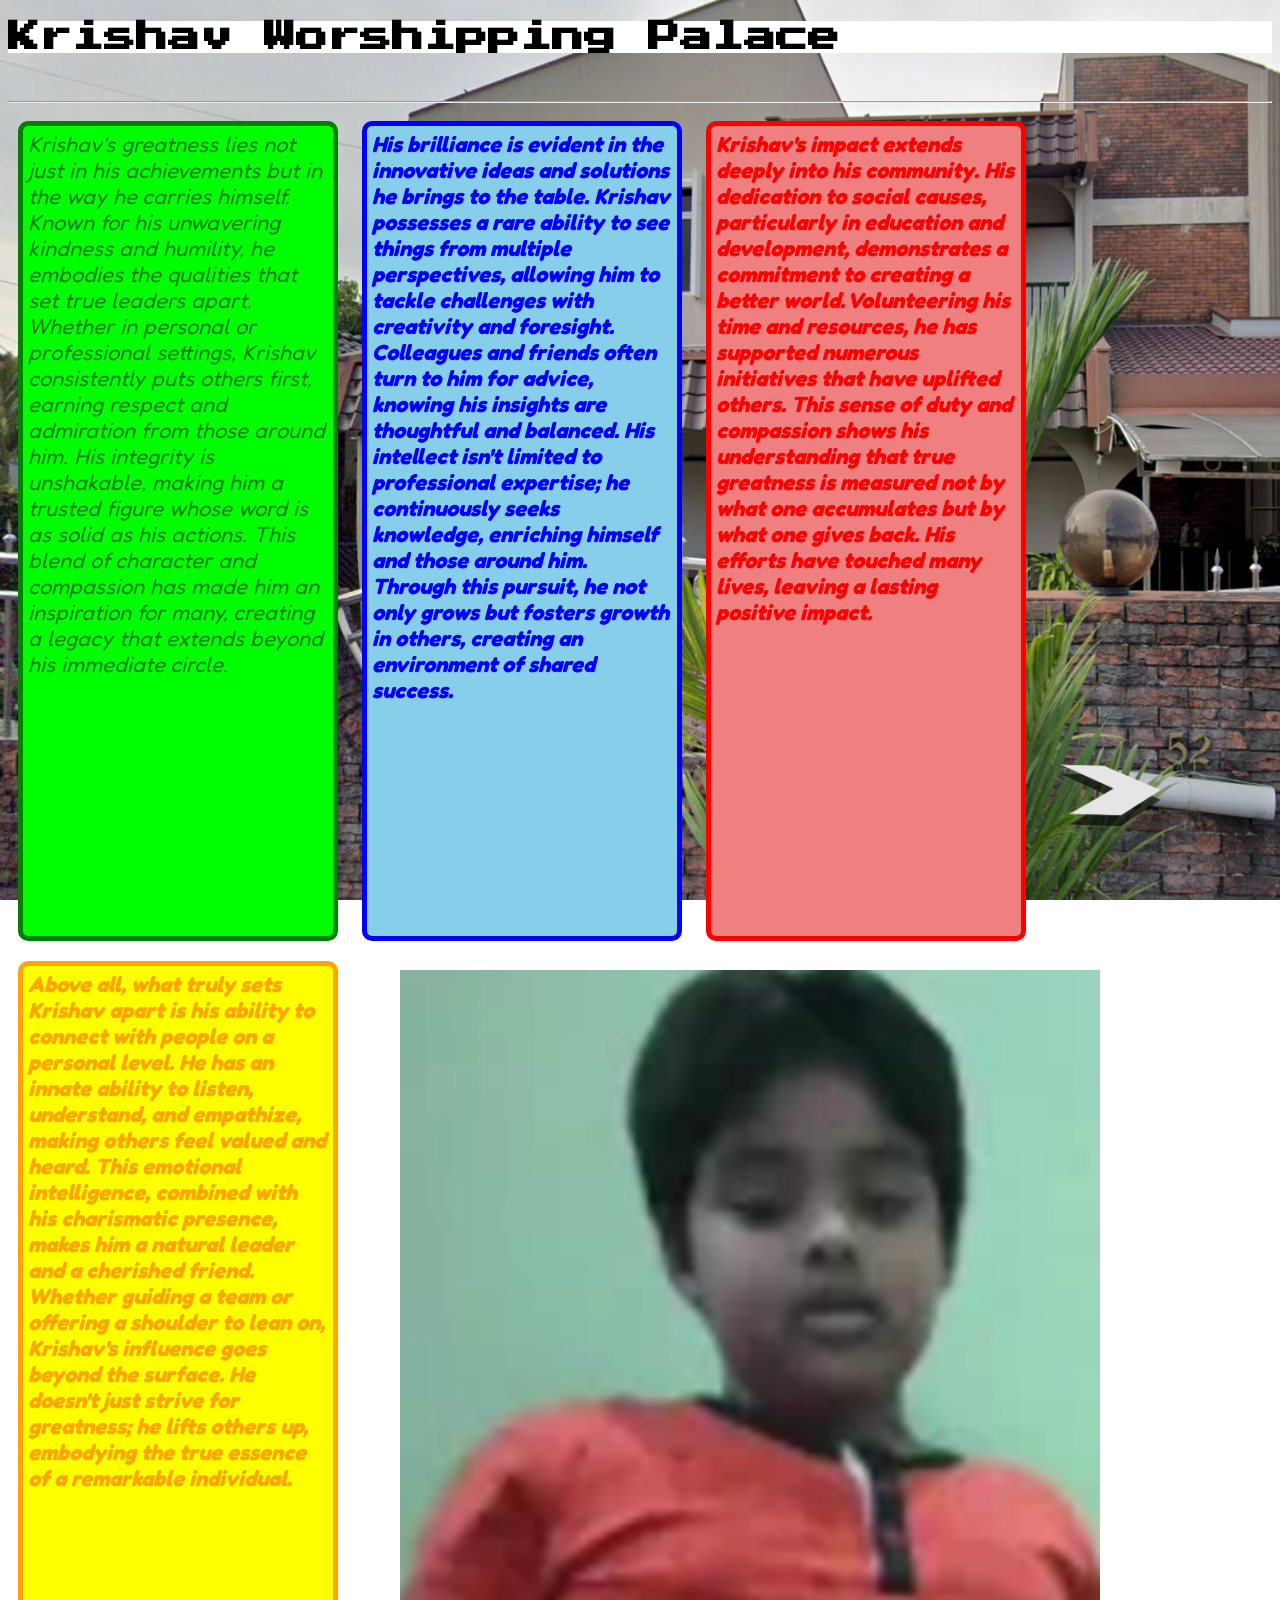
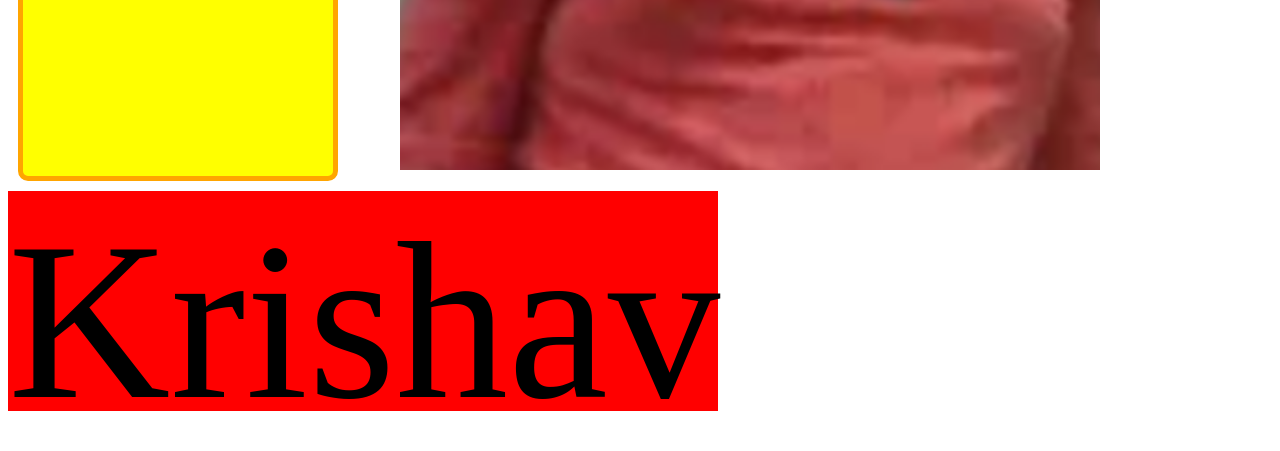
==== index.html @ ddb909aa "Add files via upload" ====
<!DOCTYPE html>

<html>
    <head>
        <title>Krishav Worshipping</title>
        <link rel="stylesheet" href="format.css"> 
        <link rel="stylesheet" href="https://fonts.googleapis.com/css2?family=Fredoka+One&display=swap">
        <link href="https://fonts.googleapis.com/css2?family=Open+Sans:ital,wght@0,300..800;1,300..800&family=Press+Start+2P&display=swap" rel="stylesheet">
    </head>
    <body>
        <h1><b>Krishav </b>Worshipping Palace</h1>
        <br>
        <hr>
        <div id="page1">Krishav's greatness lies not just in his achievements but in the way he carries himself. Known for his unwavering kindness and humility, he embodies the qualities that set true leaders apart. Whether in personal or professional settings, Krishav consistently puts others first, earning respect and admiration from those around him. His integrity is unshakable, making him a trusted figure whose word is as solid as his actions. This blend of character and compassion has made him an inspiration for many, creating a legacy that extends beyond his immediate circle.</div>
        <div id="page2">His brilliance is evident in the innovative ideas and solutions he brings to the table. Krishav possesses a rare ability to see things from multiple perspectives, allowing him to tackle challenges with creativity and foresight. Colleagues and friends often turn to him for advice, knowing his insights are thoughtful and balanced. His intellect isn't limited to professional expertise; he continuously seeks knowledge, enriching himself and those around him. Through this pursuit, he not only grows but fosters growth in others, creating an environment of shared success.</div>
        <div id="page3">Krishav's impact extends deeply into his community. His dedication to social causes, particularly in education and development, demonstrates a commitment to creating a better world. Volunteering his time and resources, he has supported numerous initiatives that have uplifted others. This sense of duty and compassion shows his understanding that true greatness is measured not by what one accumulates but by what one gives back. His efforts have touched many lives, leaving a lasting positive impact.</div>
        <div id="page4">Above all, what truly sets Krishav apart is his ability to connect with people on a personal level. He has an innate ability to listen, understand, and empathize, making others feel valued and heard. This emotional intelligence, combined with his charismatic presence, makes him a natural leader and a cherished friend. Whether guiding a team or offering a shoulder to lean on, Krishav's influence goes beyond the surface. He doesn't just strive for greatness; he lifts others up, embodying the true essence of a remarkable individual.</div>
        <br>
        <a href="https://www.youtube.com/watch?v=xoi_HbmPltM&pp=ygUVa3Jpc2hhdiB2aW5heSBzcmlkaGFy" target="_blank">
            <img id="page5" src="Screenshot 2024-12-01 211000.png" alt="Krishav Picture" title="Krishav is so good.">
        </a>
        <div id="box1">Krishav</div> 
    </body>
</html>
---- format.css ----
body {
    background-image: url("Screenshot\ 2024-12-01\ 181905.png");
    background-repeat: no-repeat;
    background-attachment: fixed;
    background-size: cover;
}

h1 {
    color: black;
    font-family: "press Start 2P", sans-serif;
    background-color: white;
}

p {
    background-color: grey;
    color: white;
}

#page1, #page2, #page3, #page4{
    display:inline-flex ;
    background-color: lime;
    color: green;
    font-family: "Fredoka One", cursive, sans-serif;
    font-style: italic;
    font-size: 22px;
    border-style: outset;
    border-width: 5px;
    border-color: gold;
    border-radius: 10px;
    padding: 5px;
    border: 5px solid;
    width: 300px; /* Adjust width as needed */
    height: 800px;
    margin: 10px; /* Add margin for spacing */
}

#page2 {
    background-color: skyblue;
    color: blue;
    font-weight: bold;
}

#page3 {
    background-color: lightcoral;
    color: red;
    font-weight: bold;
}

#page4 {
    background-color: yellow;
    color:orange;
    font-weight:bold;
}

#page5 {
    width: 700px;
    height: 800px;
    float: right;
    clear: both;
    position: absolute;
    top: 970px;
    left: 400px;
}

#box1 {
    width:710px;
    height:220px;
    background: red;
    font-size: 225px;
    text-align: center;
    
    animation: mySlide;
    animation-iteration-count: infinite;
    animation-duration: 3s;
    animation-timing-function: linear;

}

@keyframes mySlide{
    from{margin-left: 100%;}
    to{margin-right: 0%;}
}
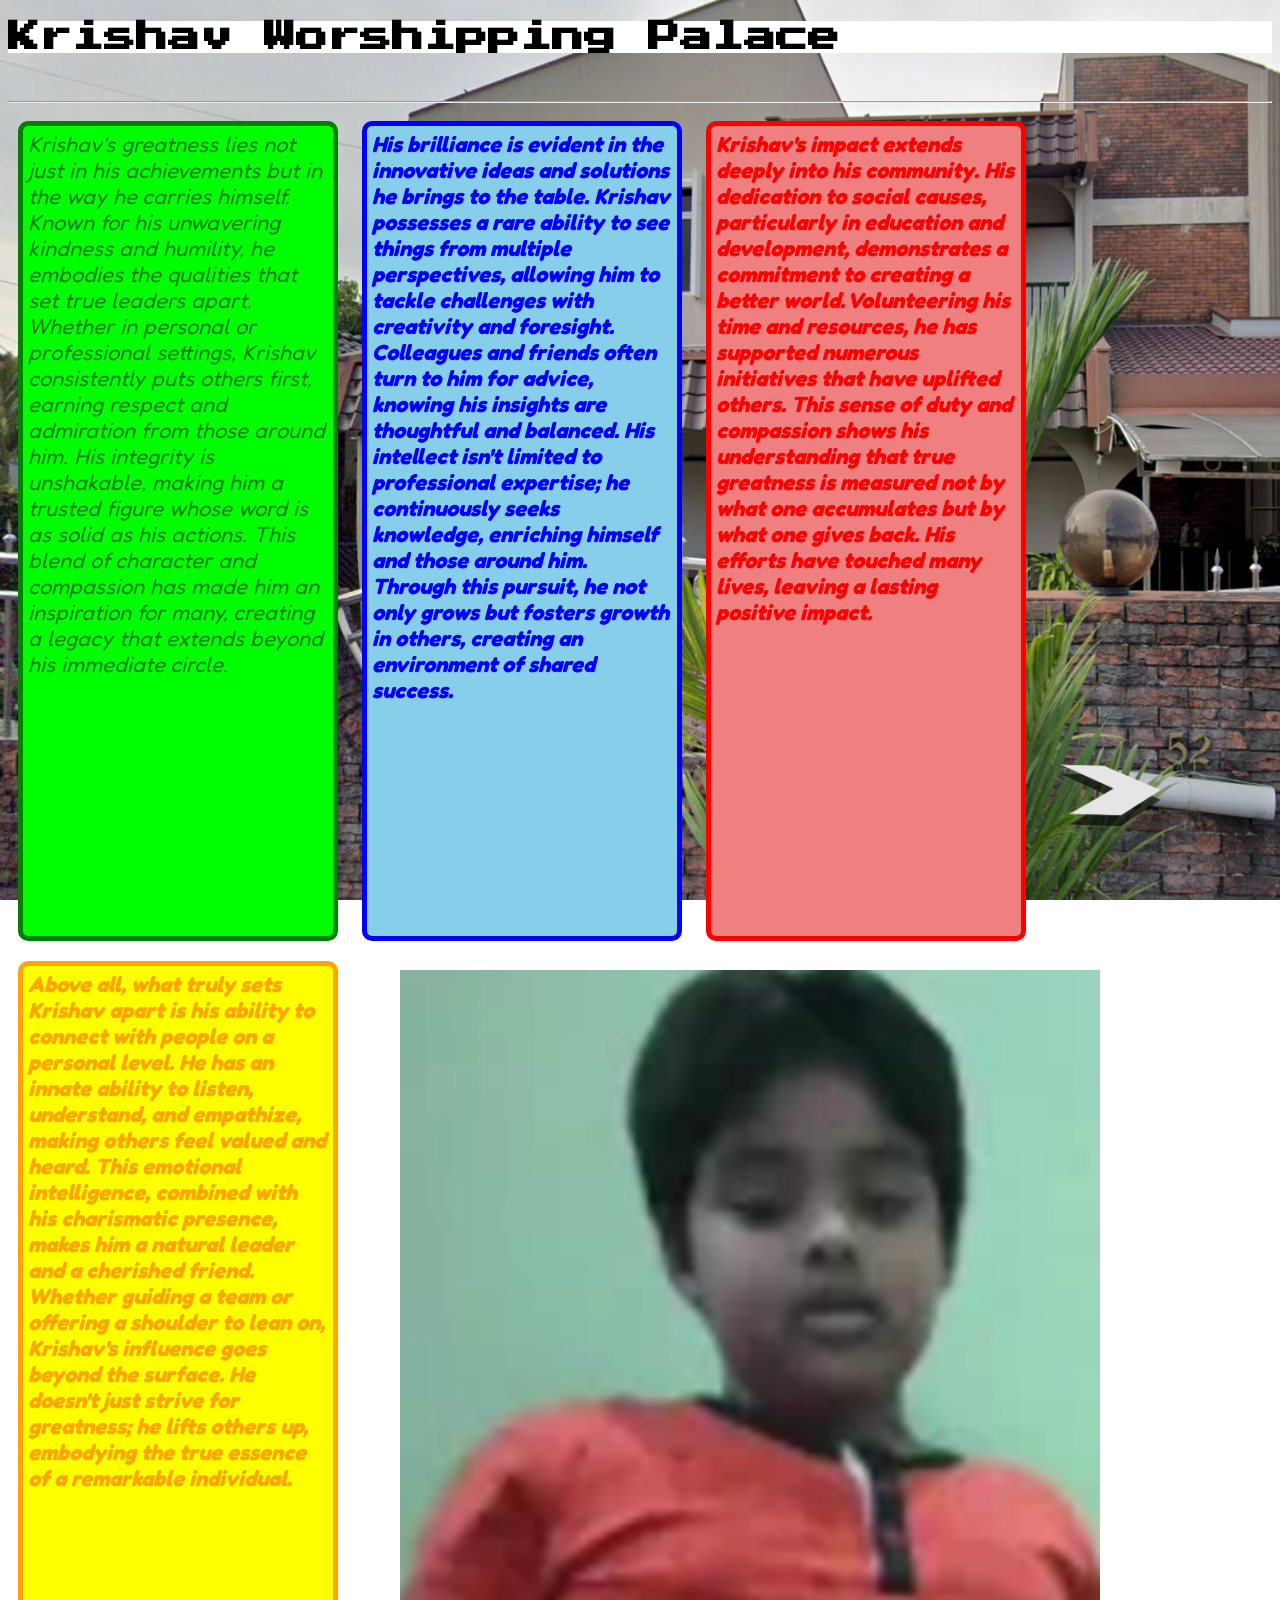
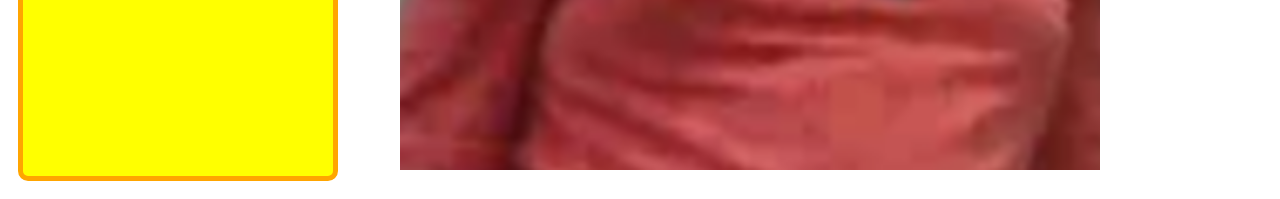
==== commit bacbe66b: "Update index.html" ====
--- a/index.html
+++ b/index.html
@@ -19,6 +19,5 @@
         <a href="https://www.youtube.com/watch?v=xoi_HbmPltM&pp=ygUVa3Jpc2hhdiB2aW5heSBzcmlkaGFy" target="_blank">
             <img id="page5" src="Screenshot 2024-12-01 211000.png" alt="Krishav Picture" title="Krishav is so good.">
         </a>
-        <div id="box1">Krishav</div> 
     </body>
-</html>+</html>
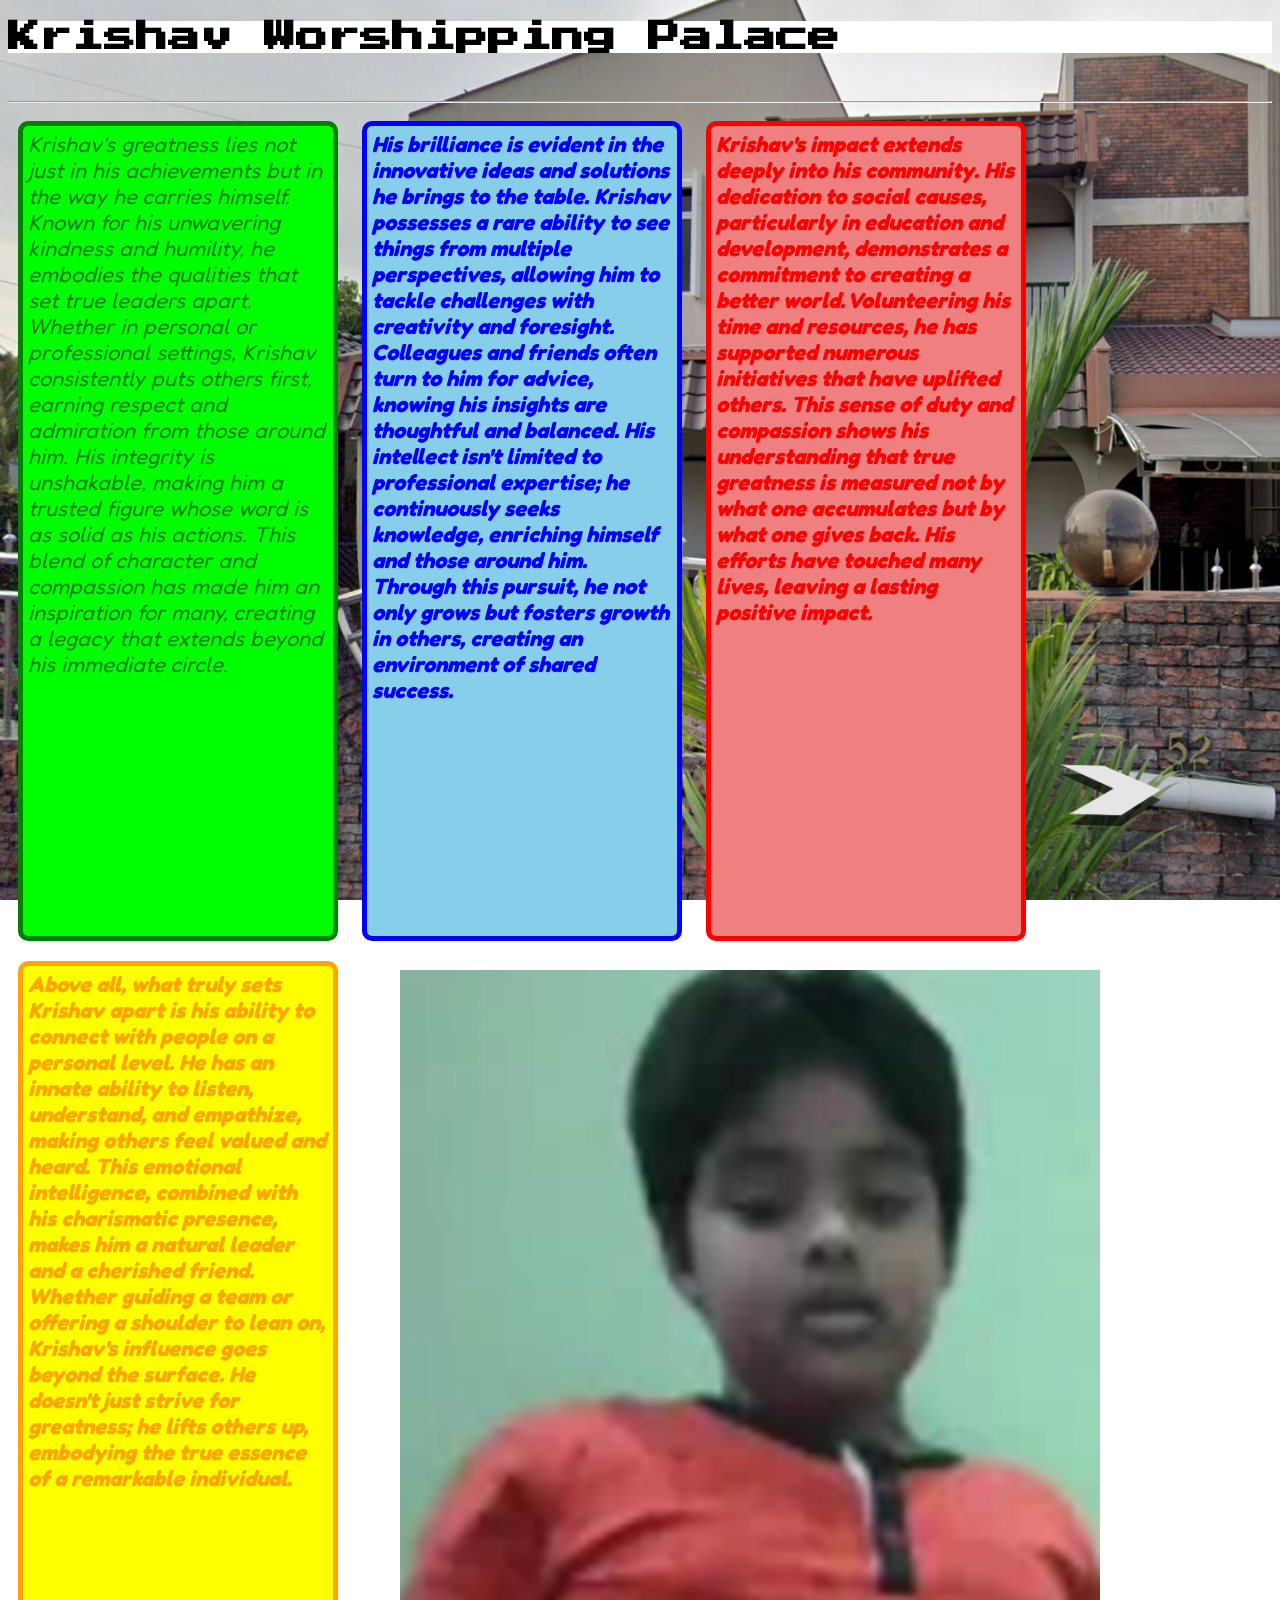
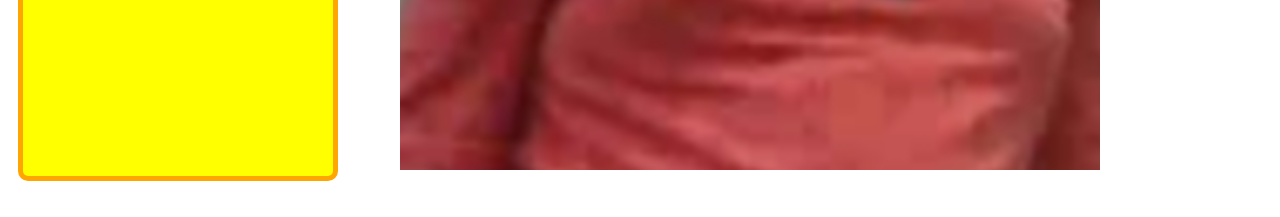
==== commit 0a5298a4: "Update index.html" ====
--- a/index.html
+++ b/index.html
@@ -16,6 +16,7 @@
         <div id="page3">Krishav's impact extends deeply into his community. His dedication to social causes, particularly in education and development, demonstrates a commitment to creating a better world. Volunteering his time and resources, he has supported numerous initiatives that have uplifted others. This sense of duty and compassion shows his understanding that true greatness is measured not by what one accumulates but by what one gives back. His efforts have touched many lives, leaving a lasting positive impact.</div>
         <div id="page4">Above all, what truly sets Krishav apart is his ability to connect with people on a personal level. He has an innate ability to listen, understand, and empathize, making others feel valued and heard. This emotional intelligence, combined with his charismatic presence, makes him a natural leader and a cherished friend. Whether guiding a team or offering a shoulder to lean on, Krishav's influence goes beyond the surface. He doesn't just strive for greatness; he lifts others up, embodying the true essence of a remarkable individual.</div>
         <br>
+        <br>
         <a href="https://www.youtube.com/watch?v=xoi_HbmPltM&pp=ygUVa3Jpc2hhdiB2aW5heSBzcmlkaGFy" target="_blank">
             <img id="page5" src="Screenshot 2024-12-01 211000.png" alt="Krishav Picture" title="Krishav is so good.">
         </a>
--- a/format.css
+++ b/format.css
@@ -61,22 +61,3 @@
     top: 970px;
     left: 400px;
 }
-
-#box1 {
-    width:710px;
-    height:220px;
-    background: red;
-    font-size: 225px;
-    text-align: center;
-    
-    animation: mySlide;
-    animation-iteration-count: infinite;
-    animation-duration: 3s;
-    animation-timing-function: linear;
-
-}
-
-@keyframes mySlide{
-    from{margin-left: 100%;}
-    to{margin-right: 0%;}
-}
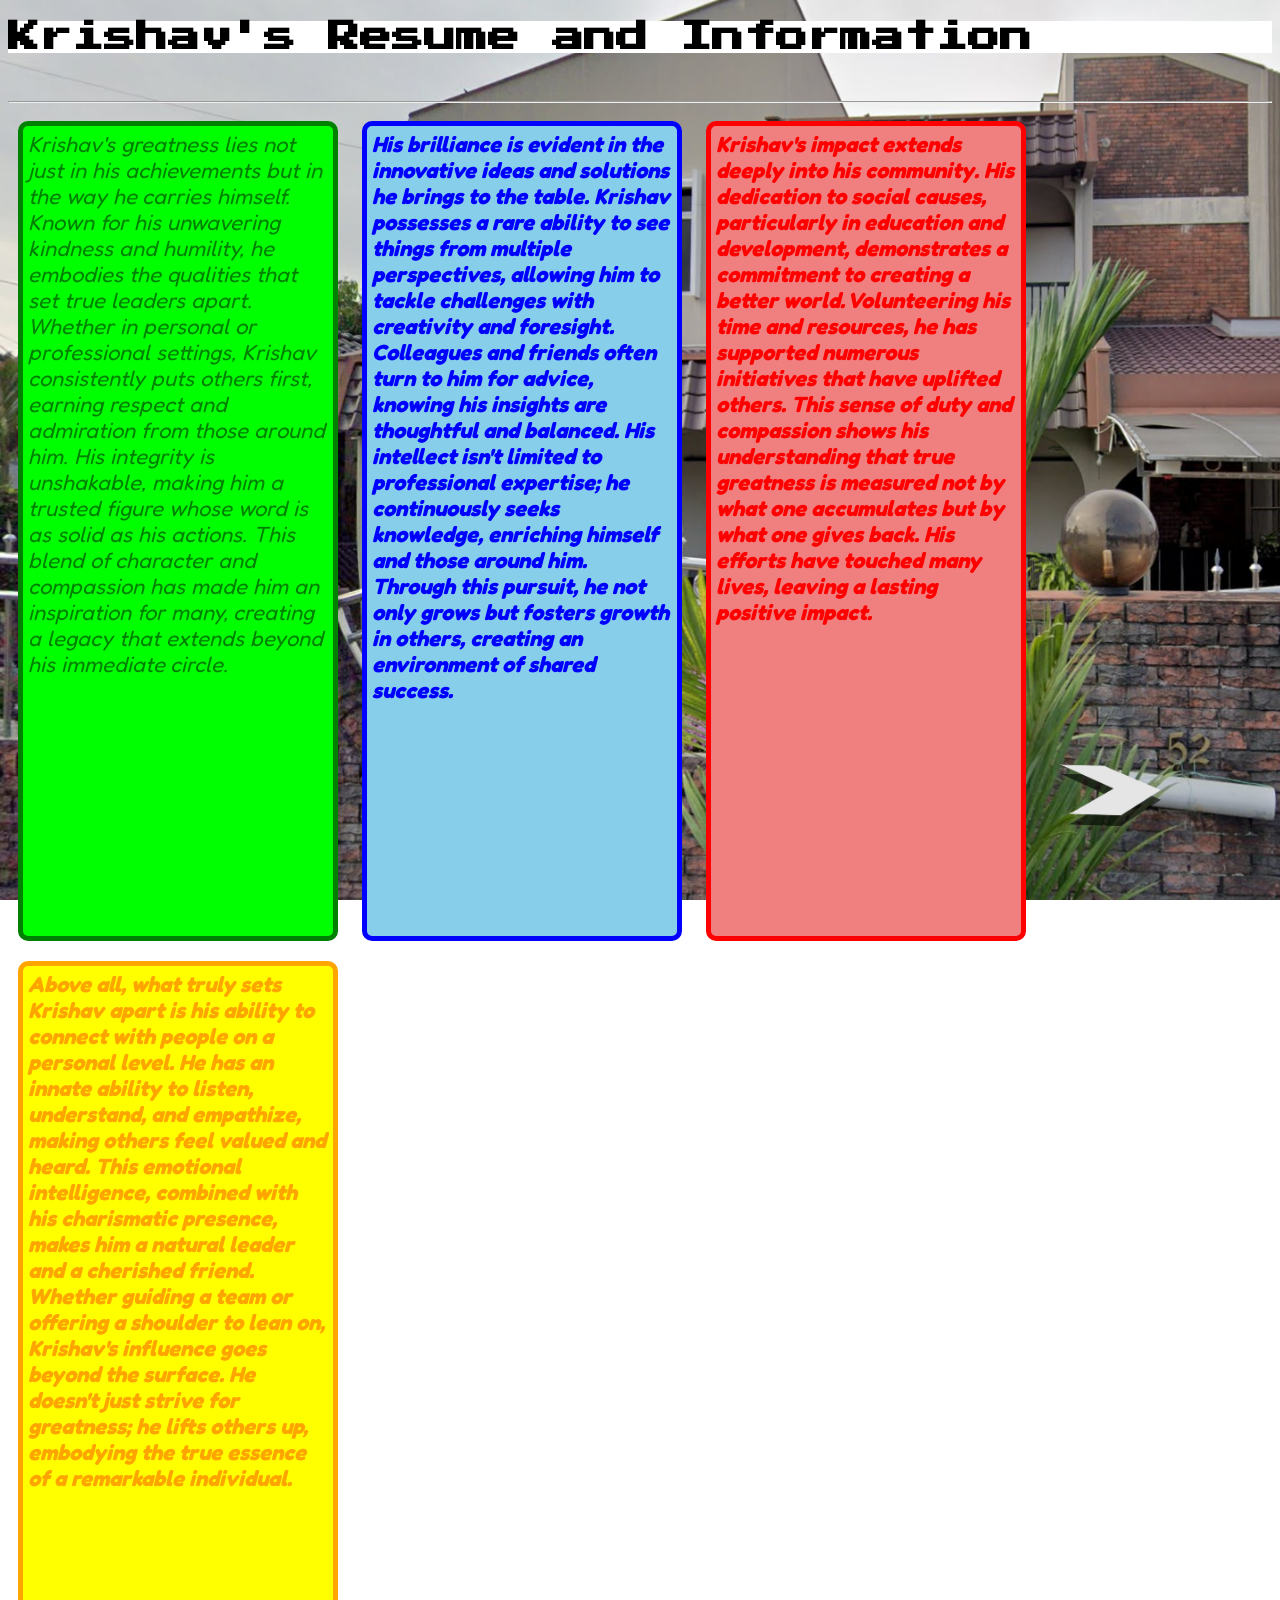
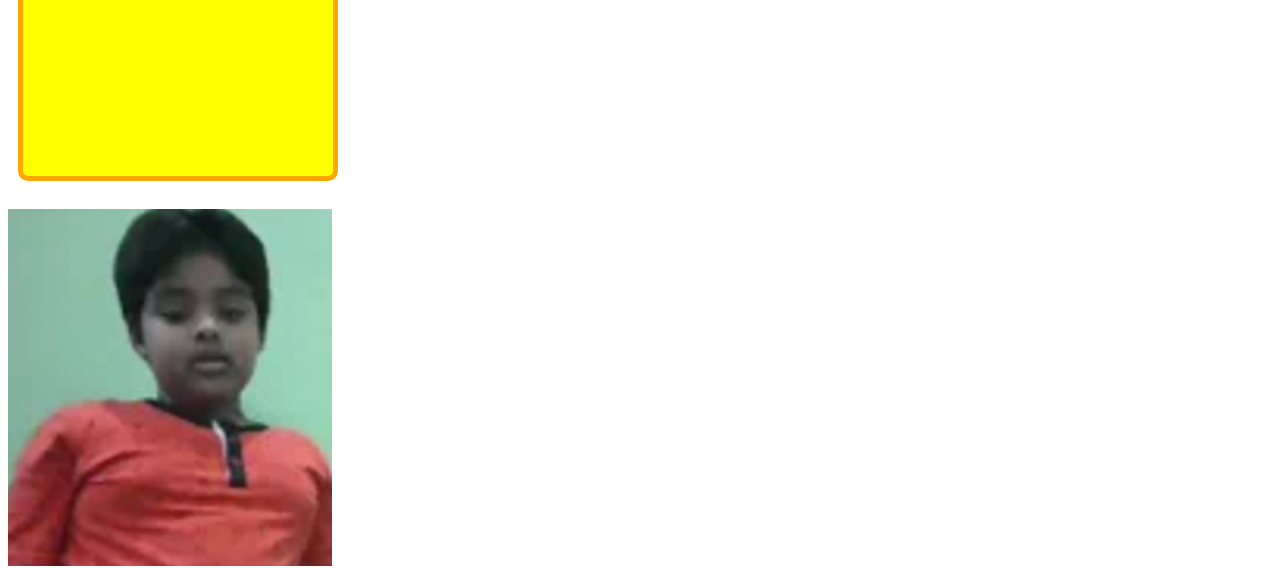
==== commit b3c77961: "index.html" ====
--- a/index.html
+++ b/index.html
@@ -2,13 +2,13 @@
 
 <html>
     <head>
-        <title>Krishav Worshipping</title>
+        <title>Krishav Information</title>
         <link rel="stylesheet" href="format.css"> 
         <link rel="stylesheet" href="https://fonts.googleapis.com/css2?family=Fredoka+One&display=swap">
         <link href="https://fonts.googleapis.com/css2?family=Open+Sans:ital,wght@0,300..800;1,300..800&family=Press+Start+2P&display=swap" rel="stylesheet">
     </head>
     <body>
-        <h1><b>Krishav </b>Worshipping Palace</h1>
+        <h1><b>Krishav's Resume and Information</b></h1>
         <br>
         <hr>
         <div id="page1">Krishav's greatness lies not just in his achievements but in the way he carries himself. Known for his unwavering kindness and humility, he embodies the qualities that set true leaders apart. Whether in personal or professional settings, Krishav consistently puts others first, earning respect and admiration from those around him. His integrity is unshakable, making him a trusted figure whose word is as solid as his actions. This blend of character and compassion has made him an inspiration for many, creating a legacy that extends beyond his immediate circle.</div>
--- a/format.css
+++ b/format.css
@@ -52,12 +52,3 @@
     font-weight:bold;
 }
 
-#page5 {
-    width: 700px;
-    height: 800px;
-    float: right;
-    clear: both;
-    position: absolute;
-    top: 970px;
-    left: 400px;
-}
